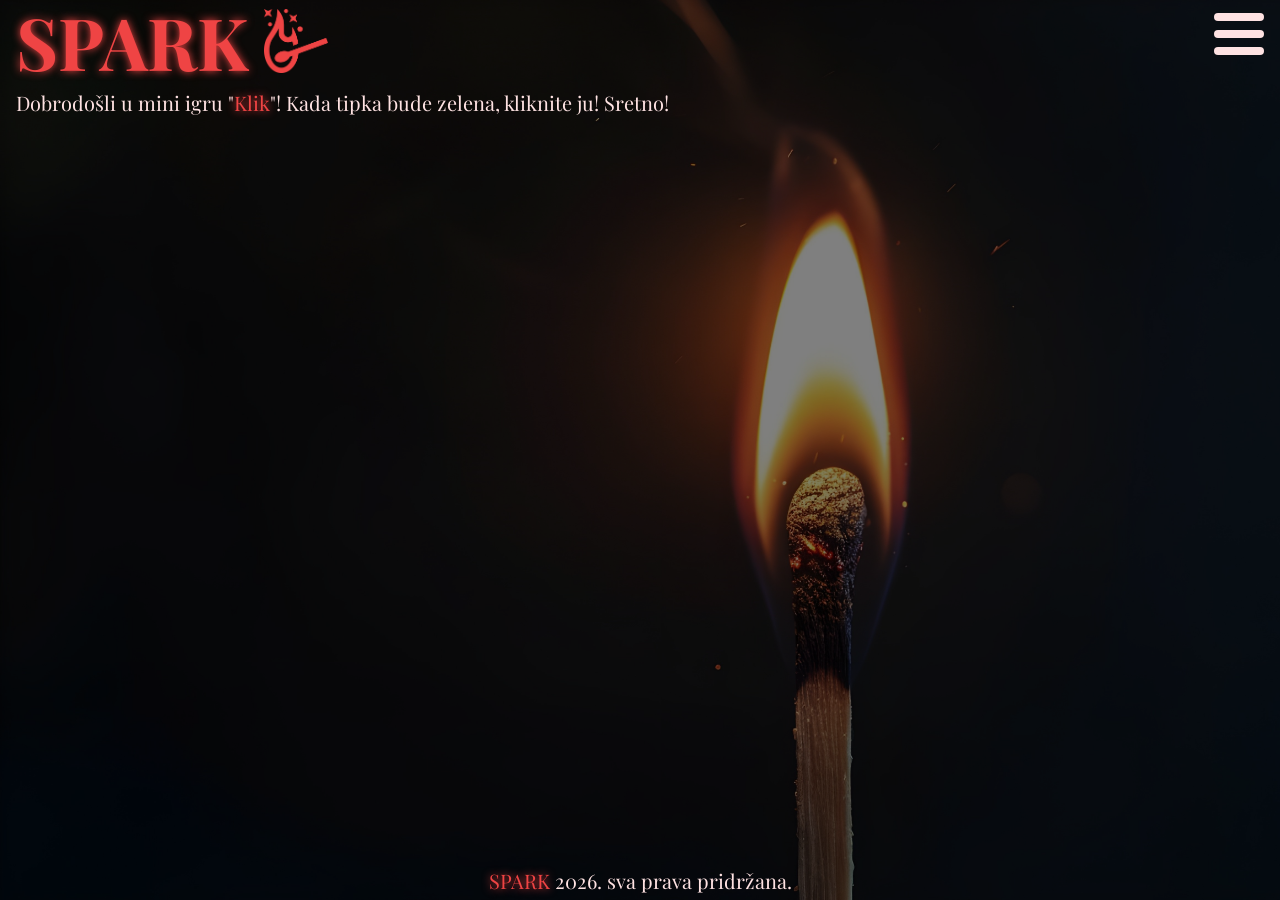
==== klik.html @ 742fbef0 "Dodatne klase radi fleksibilnosti, klik.html je trenutno wip" ====
<!DOCTYPE html>
<html lang="en">

<head>
    <meta charset="UTF-8">
    <meta name="viewport" content="width=device-width, initial-scale=1.0">
    <title>Klik</title>
    <link rel="stylesheet" href="style.css">
</head>

<body>
    <nav class="nav-menu">
        <a href="index.html">Početna</a>
        <a href="kosara.html">Košara</a>
        <a href="klik.html">Klik</a>
        <a href="cvjetovi.html">Cvjetovi</a>
        <a href="parovi.html">Parovi</a>
        <a href="stickerboard.html">StickerBoard</a>
    </nav>
    <header>
        <div>
            <div class="title-logo">
                <h1>SPARK</h1>
                <img src="assets/spark-logo.png" alt="" class="logo">
            </div>
            <p>Dobrodošli u mini igru "<span class="redden">Klik</span>"! Kada tipka bude zelena, kliknite ju! Sretno!</p>
        </div>
        <div class="hamburger">
            <span></span>
            <span></span>
            <span></span>
        </div>
    </header>
    <main>

    </main>
    <footer>
        <p><span class="redden">SPARK</span> 2026. sva prava pridržana.</p>
    </footer>

    <script src="index.js"></script>
</body>

</html>
---- style.css ----
@import url('https://fonts.googleapis.com/css2?family=Lato:ital,wght@0,100;0,300;0,400;0,700;0,900;1,100;1,300;1,400;1,700;1,900&family=Montserrat:ital,wght@0,100..900;1,100..900&family=Open+Sans:ital,wght@0,300..800;1,300..800&family=Playfair+Display:ital,wght@0,400..900;1,400..900&display=swap');

* {
    margin: 0;
    padding: 0;
    box-sizing: border-box;
}

body {
    background-image: url('assets/spark-bg.jpg');
    background-size: cover;
    font-family: 'Playfair Display', sans-serif;
    color: #FEE2E2;
    background-color: black;
    min-height: 100dvh;
    display: grid;
    grid-template-rows: 60px 1fr 40px;
    font-size: 1.25rem;
}

body::after {
    content: "";
    position: fixed;
    top: 0;
    left: 0;
    width: 100%;
    height: 100%;
    background-color: rgba(0, 0, 0, 0.5);
    z-index: -1;
}

h1 {
    font-size: 4.5rem;
}

.redden,
h1 {
    color: #EF4444;
    text-shadow: #EF4444 0 0 8px;
}

header {
    display: flex;
    justify-content: space-between;
    align-items: center;
    padding: 1rem;
}

.hamburger {
    display: flex;
    flex-direction: column;
    justify-content: space-between;
    width: 50px;
    height: 50px;
    cursor: pointer;
    z-index: 10;
    padding-top: 0.5rem;
}

.hamburger span {
    width: 100%;
    height: 8px;
    background-color: #FEE2E2;
    border-radius: 10px;
    transition: all 0.3s ease-in-out;
}

.nav-menu {
    position: fixed;
    top: 0;
    right: -100%;
    width: 250px;
    height: 100vh;
    background-color: #F87171;
    box-shadow: -5px 0 20px #F87171;
    display: flex;
    flex-direction: column;
    padding: 80px 40px;
    gap: 20px;
    transition: 0.3s ease-in-out;
    z-index: 9;
}

.nav-menu a {
    text-decoration: none;
    padding: 1rem;
    background-color: #FCA5A5;
    color: black;
    font-size: 1.2rem;
    transition: all 0.1s ease-in;
    border-radius: 20px;
}

.nav-menu a:hover {
    box-shadow: 0 0 20px #FEE2E2;
    transform: translateX(-10px);
}

.nav-menu.active {
    right: 0;
}

main {
    display: grid;
    grid-template-columns: repeat(2, minmax(200px, 1fr));
    grid-template-rows: repeat(2, minmax(100px, 1fr));
    gap: 1rem;
    padding: 1rem;
}

section {
    -outline: auto 1px #FEE2E2;
}

section:nth-child(1) {
    display: flex;
    flex-direction: column;
    align-items: center;
    justify-content: center;
}

.title-logo {
    display: flex;
    flex-direction: row;
    align-items: center;
    gap: 1rem;
    padding-top: 3rem;
}

.logo {
    height: 4rem;
    object-fit: contain;
}

section:nth-child(2) {
    display: flex;
    justify-content: center;
    align-items: center;
}

section:nth-child(3) {
    grid-column: 1 / 3;
    display: flex;
    flex-direction: row;
    justify-content: space-evenly;
    padding: 1rem;
    flex-wrap: wrap;
}

section:nth-child(3) a div {
    width: 300px;
    height: 300px;
    gap: 1rem;
    display: flex;
    justify-content: center;
    align-items: center;
    background-color: #FEE2E2;
    outline: solid 10px #F87171;
    margin: 1rem;
    transition: all 0.2s ease-in-out;
}

section:nth-child(3) a div:hover {
    transform: scale(110%);
    box-shadow: 0px 0px 75px #F87171;
}

section:nth-child(3) a div img {
    height: 90%;
    width: 90%;
}

footer {
    display: flex;
    justify-content: center;
    align-items: center;
    padding: 1rem;
}
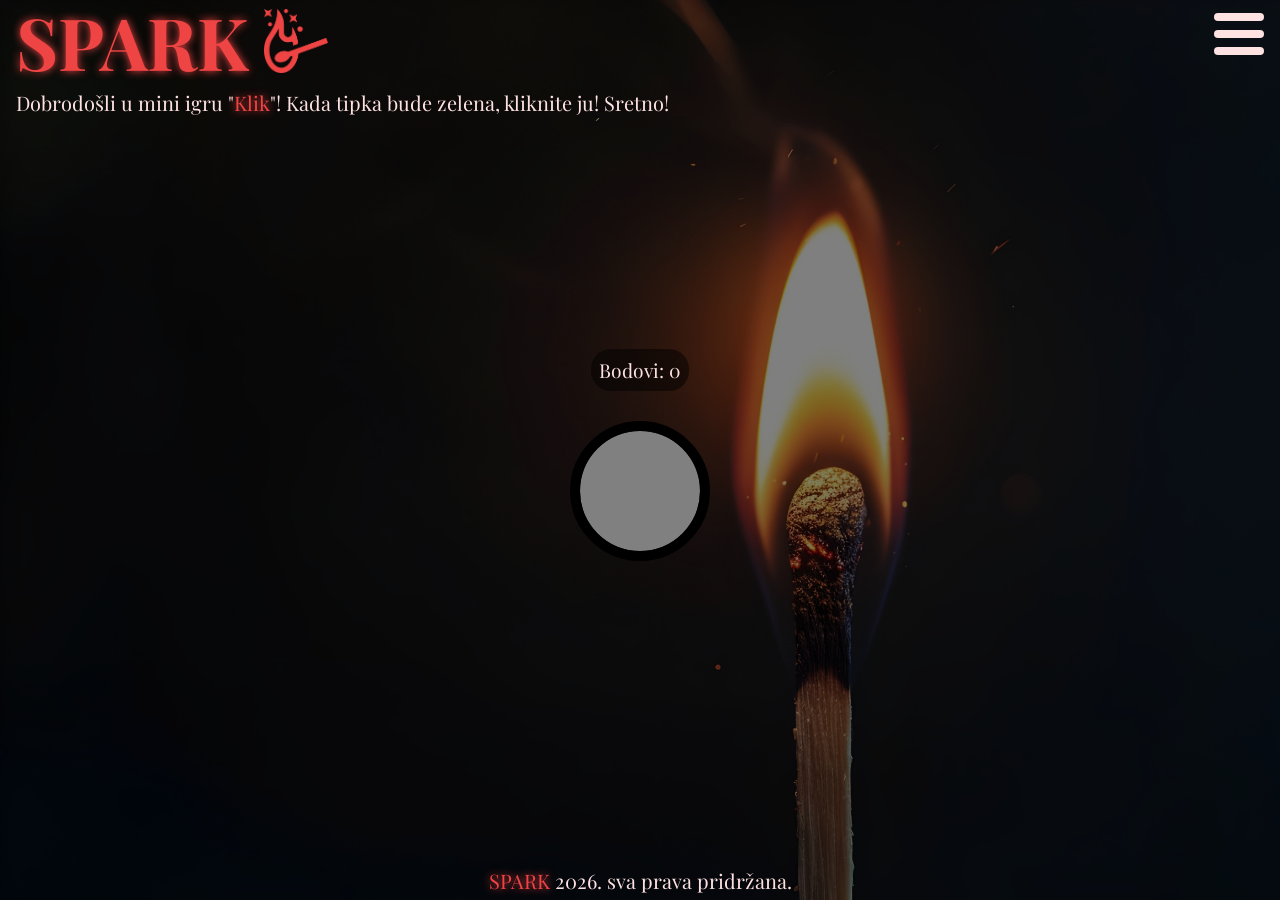
==== commit 7b960f1f: "implementirana funkcionalnost za klik.html (klik.js)" ====
--- a/klik.html
+++ b/klik.html
@@ -23,7 +23,8 @@
                 <h1>SPARK</h1>
                 <img src="assets/spark-logo.png" alt="" class="logo">
             </div>
-            <p>Dobrodošli u mini igru "<span class="redden">Klik</span>"! Kada tipka bude zelena, kliknite ju! Sretno!</p>
+            <p>Dobrodošli u mini igru "<span class="redden">Klik</span>"! Kada tipka bude zelena, kliknite ju! Sretno!
+            </p>
         </div>
         <div class="hamburger">
             <span></span>
@@ -32,13 +33,17 @@
         </div>
     </header>
     <main>
-
+        <div class="container">
+            <p class="score-display">Bodovi: 0</p>
+            <button id="klik-button"></button>
+        </div>
     </main>
     <footer>
         <p><span class="redden">SPARK</span> 2026. sva prava pridržana.</p>
     </footer>
 
-    <script src="index.js"></script>
+    <script src="scripts/index.js"></script>
+    <script src="scripts/klik.js"></script>
 </body>
 
 </html>
--- a/style.css
+++ b/style.css
@@ -101,11 +101,25 @@
 }
 
 main {
+    display: flex;
+    flex: 1;
+    padding: 1rem;
+}
+
+.grid-container {
     display: grid;
     grid-template-columns: repeat(2, minmax(200px, 1fr));
     grid-template-rows: repeat(2, minmax(100px, 1fr));
     gap: 1rem;
-    padding: 1rem;
+}
+
+.container {
+    width: 100%;
+    height: 100%;
+    display: flex;
+    flex-direction: column;
+    align-items: center;
+    justify-content: center;
 }
 
 section {
@@ -170,6 +184,28 @@
     width: 90%;
 }
 
+#klik-button {
+    width: 120px;
+    height: 120px;
+    border-radius: 50%;
+    background-color: gray;
+    border: none;
+    cursor: pointer;
+    display: block;
+    margin: 40px auto;
+    transition: background-color 0.2s;
+    outline: 10px solid black;
+}
+
+.score-display {
+    text-align: center;
+    font-size: 1.2rem;
+    margin-top: 20px;
+    background-color: rgba(0, 0, 0, 0.5);
+    padding: 0.5rem;
+    border-radius: 20px;
+}
+
 footer {
     display: flex;
     justify-content: center;
